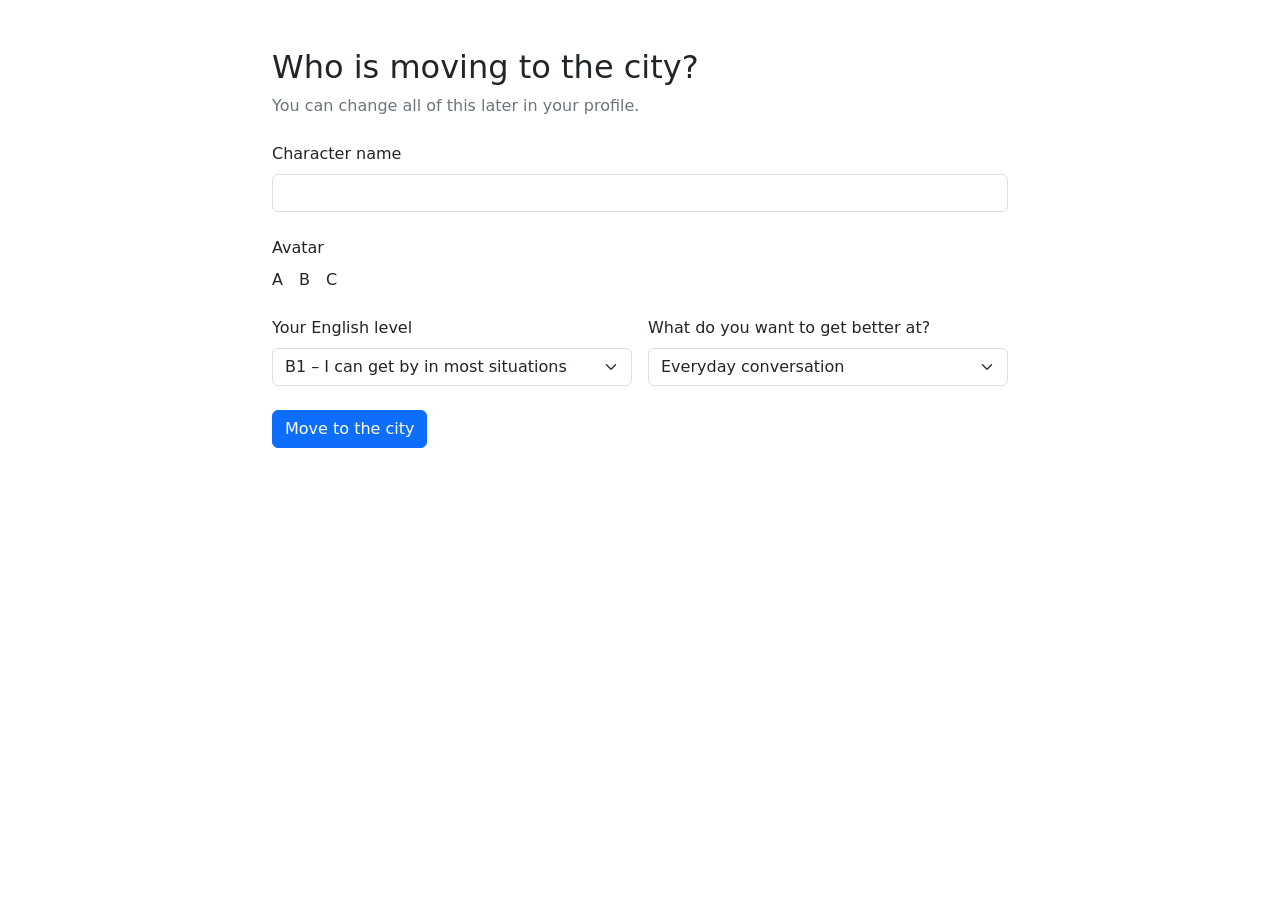
==== src/frontend/pages/character.html @ 20c84001 "feat: add project skeleton Sets up the base the team will build SpeakQuest features on.  Backend (sr" ====
<!DOCTYPE html>
<html lang="en">
<head>
  <meta charset="utf-8">
  <meta name="viewport" content="width=device-width, initial-scale=1">
  <meta name="description" content="Create your SpeakQuest character and choose your English level.">
  <title>Create character – SpeakQuest</title>
  <link rel="preconnect" href="https://fonts.googleapis.com">
  <link rel="preconnect" href="https://fonts.gstatic.com" crossorigin>
  <link rel="stylesheet" href="https://fonts.googleapis.com/css2?family=Atkinson+Hyperlegible:wght@400;700&amp;family=Bricolage+Grotesque:opsz,wght@12..96,700;12..96,800&amp;display=swap">
  <link rel="stylesheet" href="https://cdn.jsdelivr.net/npm/bootstrap@5.3.3/dist/css/bootstrap.min.css" integrity="sha384-QWTKZyjpPEjISv5WaRU9OFeRpok6YctnYmDr5pNlyT2bRjXh0JMhjY6hW+ALEwIH" crossorigin="anonymous">
  <link rel="stylesheet" href="/css/main.css">
  <script src="https://cdn.jsdelivr.net/npm/bootstrap@5.3.3/dist/js/bootstrap.bundle.min.js" integrity="sha384-YvpcrYf0tY3lHB60NNkmXc5s9fDVZLESaAA55NDzOxhy9GkcIdslK1eN7N6jIeHz" crossorigin="anonymous" defer></script>
  <script type="module" src="/js/app.js"></script>
</head>
<body>
  <header data-component="navbar" data-variant="public"></header>

  <main class="container py-5">
    <div class="row justify-content-center">
      <div class="col-lg-8">
        <h1 class="h2 mb-2">Who is moving to the city?</h1>
        <p class="text-secondary mb-4">You can change all of this later in your profile.</p>

        <form class="sq-panel" data-feature="Character creation" novalidate>
          <div class="mb-4">
            <label for="character-name" class="form-label">Character name</label>
            <input type="text" class="form-control" id="character-name" name="character_name" maxlength="30" required>
          </div>

          <fieldset class="mb-4">
            <legend class="form-label fs-6">Avatar</legend>
            <div class="d-flex flex-wrap gap-3">
              <input type="radio" class="btn-check" name="avatar" id="avatar-1" value="1" checked>
              <label class="sq-avatar-option" for="avatar-1"><span class="sq-avatar sq-cafe">A</span><span class="visually-hidden">Avatar A</span></label>
              <input type="radio" class="btn-check" name="avatar" id="avatar-2" value="2">
              <label class="sq-avatar-option" for="avatar-2"><span class="sq-avatar sq-apartment">B</span><span class="visually-hidden">Avatar B</span></label>
              <input type="radio" class="btn-check" name="avatar" id="avatar-3" value="3">
              <label class="sq-avatar-option" for="avatar-3"><span class="sq-avatar sq-office">C</span><span class="visually-hidden">Avatar C</span></label>
            </div>
          </fieldset>

          <div class="row g-3 mb-4">
            <div class="col-md-6">
              <label for="english-level" class="form-label">Your English level</label>
              <select class="form-select" id="english-level" name="english_level">
                <option value="A2">A2 – I can handle simple everyday talk</option>
                <option value="B1" selected>B1 – I can get by in most situations</option>
              </select>
            </div>
            <div class="col-md-6">
              <label for="learning-goal" class="form-label">What do you want to get better at?</label>
              <select class="form-select" id="learning-goal" name="learning_goal">
                <option>Everyday conversation</option>
                <option>Job interviews and work</option>
                <option>Grammar accuracy</option>
              </select>
            </div>
          </div>

          <button type="submit" class="btn btn-primary">Move to the city</button>
        </form>
      </div>
    </div>
  </main>

  <footer data-component="footer"></footer>
</body>
</html>
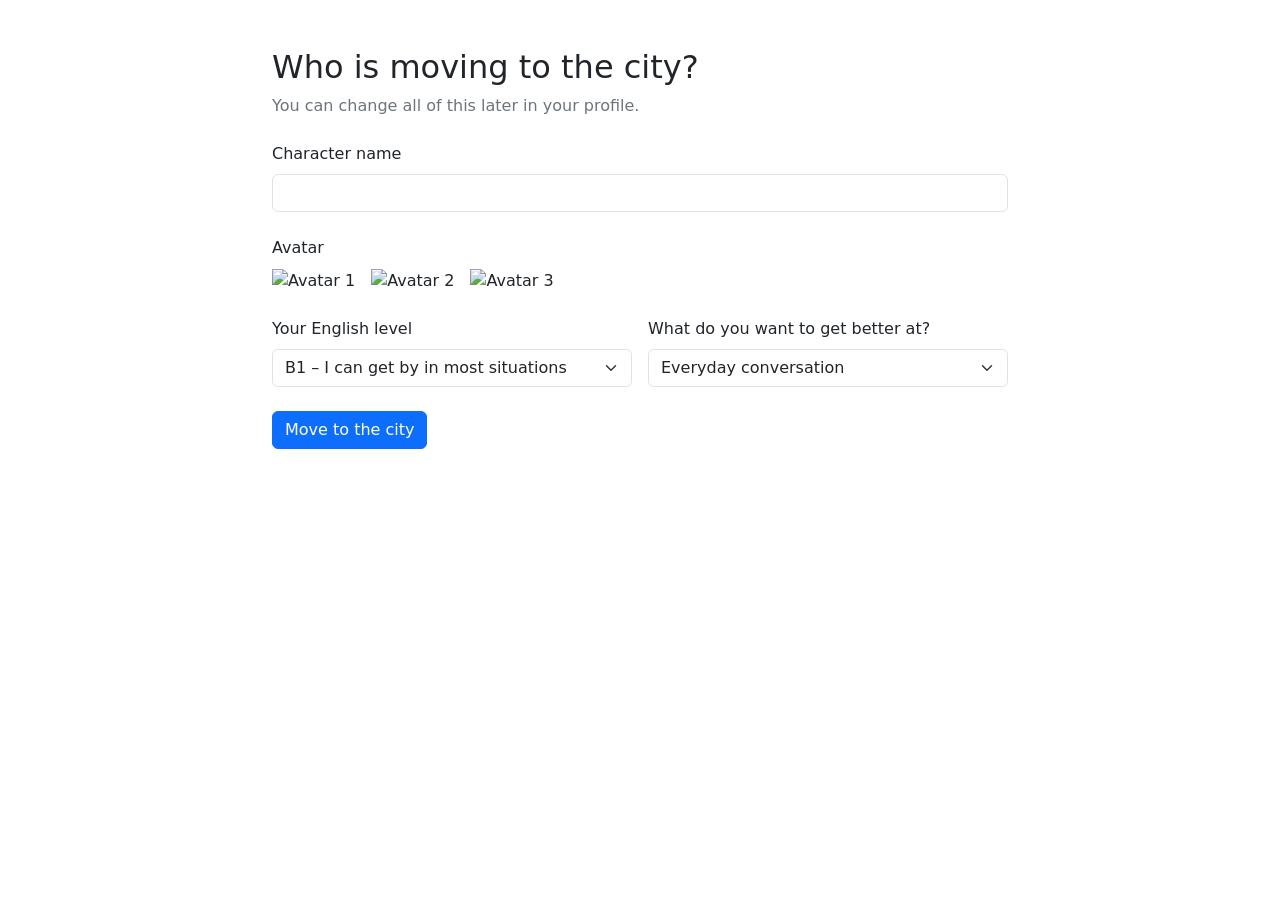
==== commit 0d3eed81: "feat(frontend): görsel tasarım sistemi, şehir haritası illüstrasyonu ve NPC portreleri eklendi" ====
--- a/src/frontend/pages/character.html
+++ b/src/frontend/pages/character.html
@@ -12,8 +12,9 @@
   <link rel="stylesheet" href="/css/main.css">
   <script src="https://cdn.jsdelivr.net/npm/bootstrap@5.3.3/dist/js/bootstrap.bundle.min.js" integrity="sha384-YvpcrYf0tY3lHB60NNkmXc5s9fDVZLESaAA55NDzOxhy9GkcIdslK1eN7N6jIeHz" crossorigin="anonymous" defer></script>
   <script type="module" src="/js/app.js"></script>
+  <script type="module" src="/js/pages/character.js"></script>
 </head>
-<body>
+<body data-auth="required">
   <header data-component="navbar" data-variant="public"></header>
 
   <main class="container py-5">
@@ -22,39 +23,45 @@
         <h1 class="h2 mb-2">Who is moving to the city?</h1>
         <p class="text-secondary mb-4">You can change all of this later in your profile.</p>
 
-        <form class="sq-panel" data-feature="Character creation" novalidate>
+        <div id="character-alert" role="alert" hidden></div>
+
+        <form id="character-form" class="sq-panel" novalidate>
           <div class="mb-4">
             <label for="character-name" class="form-label">Character name</label>
-            <input type="text" class="form-control" id="character-name" name="character_name" maxlength="30" required>
+            <input type="text" class="form-control" id="character-name" name="character_name" maxlength="30" autocomplete="off" required aria-describedby="character-name-error">
+            <div id="character-name-error" class="invalid-feedback"></div>
           </div>
 
-          <fieldset class="mb-4">
+          <fieldset id="avatar" class="mb-4" aria-describedby="avatar-error">
             <legend class="form-label fs-6">Avatar</legend>
             <div class="d-flex flex-wrap gap-3">
               <input type="radio" class="btn-check" name="avatar" id="avatar-1" value="1" checked>
-              <label class="sq-avatar-option" for="avatar-1"><span class="sq-avatar sq-cafe">A</span><span class="visually-hidden">Avatar A</span></label>
+              <label class="sq-avatar-option" for="avatar-1"><img class="sq-avatar sq-cafe" src="/assets/avatars/avatar-1.svg" alt="Avatar 1"></label>
               <input type="radio" class="btn-check" name="avatar" id="avatar-2" value="2">
-              <label class="sq-avatar-option" for="avatar-2"><span class="sq-avatar sq-apartment">B</span><span class="visually-hidden">Avatar B</span></label>
+              <label class="sq-avatar-option" for="avatar-2"><img class="sq-avatar sq-apartment" src="/assets/avatars/avatar-2.svg" alt="Avatar 2"></label>
               <input type="radio" class="btn-check" name="avatar" id="avatar-3" value="3">
-              <label class="sq-avatar-option" for="avatar-3"><span class="sq-avatar sq-office">C</span><span class="visually-hidden">Avatar C</span></label>
+              <label class="sq-avatar-option" for="avatar-3"><img class="sq-avatar sq-office" src="/assets/avatars/avatar-3.svg" alt="Avatar 3"></label>
             </div>
+            <div id="avatar-error" class="invalid-feedback"></div>
           </fieldset>
 
           <div class="row g-3 mb-4">
             <div class="col-md-6">
               <label for="english-level" class="form-label">Your English level</label>
-              <select class="form-select" id="english-level" name="english_level">
+              <select class="form-select" id="english-level" name="english_level" aria-describedby="english-level-error">
                 <option value="A2">A2 – I can handle simple everyday talk</option>
                 <option value="B1" selected>B1 – I can get by in most situations</option>
               </select>
+              <div id="english-level-error" class="invalid-feedback"></div>
             </div>
             <div class="col-md-6">
               <label for="learning-goal" class="form-label">What do you want to get better at?</label>
-              <select class="form-select" id="learning-goal" name="learning_goal">
-                <option>Everyday conversation</option>
-                <option>Job interviews and work</option>
-                <option>Grammar accuracy</option>
+              <select class="form-select" id="learning-goal" name="learning_goal" aria-describedby="learning-goal-error">
+                <option value="everyday">Everyday conversation</option>
+                <option value="work">Job interviews and work</option>
+                <option value="grammar">Grammar accuracy</option>
               </select>
+              <div id="learning-goal-error" class="invalid-feedback"></div>
             </div>
           </div>
 
